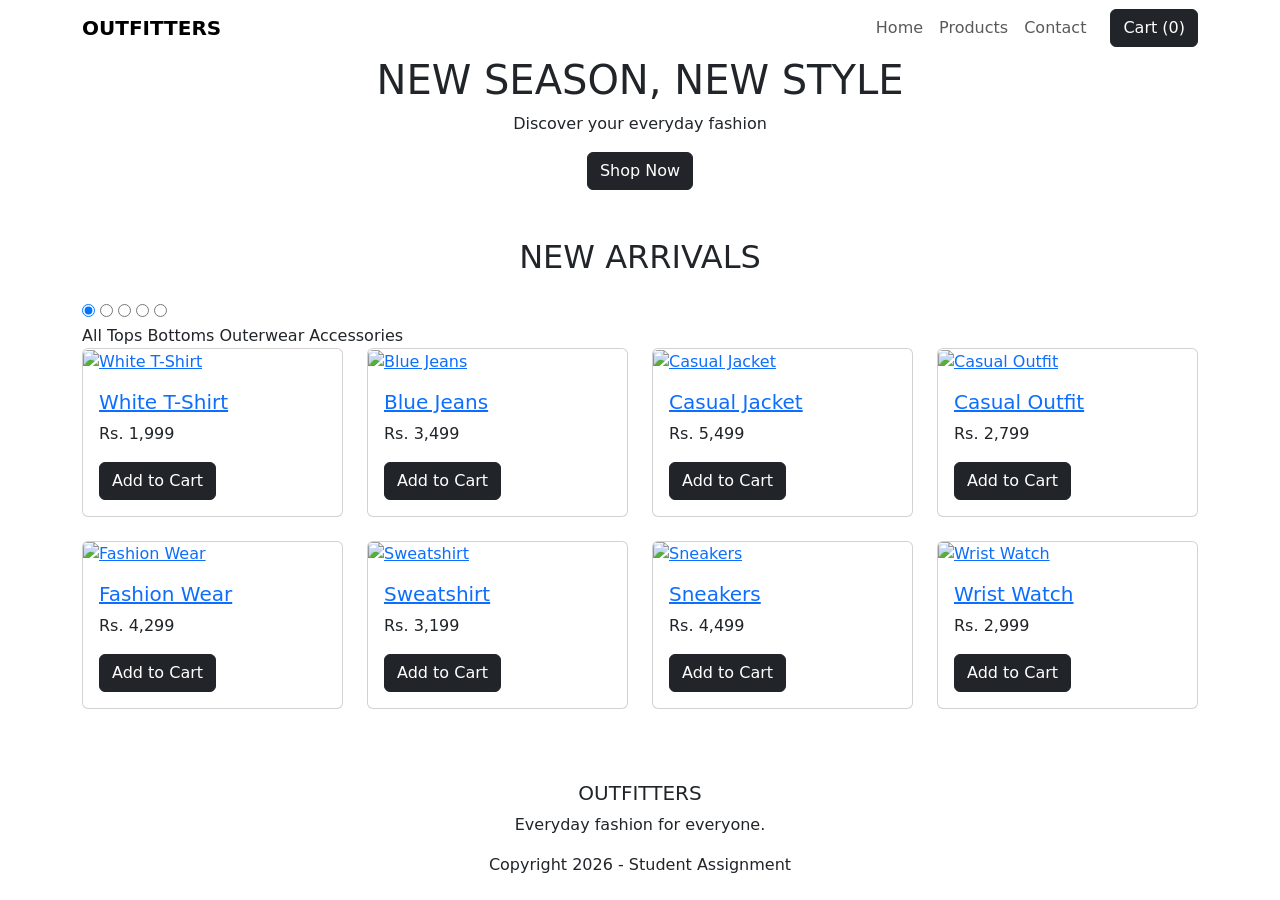
==== midterm/midterm/Task 1 - CSS-only category filter/index.html @ 2aee16c9 "Rename midterm/index.html to midterm/midterm/Task 1 - CSS-only category filter/index.html" ====
<!DOCTYPE html>
<html lang="en">
<head>
    <meta charset="UTF-8">
    <meta name="viewport" content="width=device-width, initial-scale=1.0">
    <title>Outfitters</title>

    <link href="https://cdn.jsdelivr.net/npm/bootstrap@5.3.3/dist/css/bootstrap.min.css" rel="stylesheet">

    <link rel="stylesheet" href="styles.css">
</head>
<body>

    <nav class="navbar navbar-expand-lg navbar-light bg-white">
        <div class="container">
            <a class="navbar-brand fw-bold" href="index.html">OUTFITTERS</a>

            <button class="navbar-toggler" type="button"
                    data-bs-toggle="collapse" data-bs-target="#menu"
                    aria-label="Toggle navigation">
                <span class="navbar-toggler-icon"></span>
            </button>

            <div class="collapse navbar-collapse" id="menu">
                <ul class="navbar-nav ms-auto">
                    <li class="nav-item">
                        <a class="nav-link" href="index.html">Home</a>
                    </li>
                    <li class="nav-item">
                        <a class="nav-link" href="#products">Products</a>
                    </li>
                    <li class="nav-item">
                        <a class="nav-link" href="#footer">Contact</a>
                    </li>
                </ul>

                <a href="#" class="btn btn-dark ms-lg-3">Cart (0)</a>
            </div>
        </div>
    </nav>

    <div class="banner text-center">
        <h1>NEW SEASON, NEW STYLE</h1>
        <p>Discover your everyday fashion</p>
        <a href="#products" class="btn btn-dark">Shop Now</a>
    </div>

    <div class="container my-5" id="products">

        <h2 class="text-center mb-4">NEW ARRIVALS</h2>



        <div class="category-section">

            <input type="radio" name="category" id="all" checked>
            <input type="radio" name="category" id="tops">
            <input type="radio" name="category" id="bottoms">
            <input type="radio" name="category" id="outerwear">
            <input type="radio" name="category" id="accessories">

            <div class="category-filters">

                <label for="all">All</label>

                <label for="tops">Tops</label>

                <label for="bottoms">Bottoms</label>

                <label for="outerwear">Outerwear</label>

                <label for="accessories">Accessories</label>

            </div>

            <div class="row" id="productGrid">

                <!-- Product 1: Tops -->
                <div class="col-6 col-md-4 col-lg-3 mb-4 product-item" data-category="tops">
                    <div class="card">
                        <a href="product.html">
                            <img src="https://images.unsplash.com/photo-1521572163474-6864f9cf17ab?w=400"
                                 class="card-img-top" alt="White T-Shirt">
                        </a>
                        <div class="card-body">
                            <h5><a href="product.html" class="product-name">White T-Shirt</a></h5>
                            <p>Rs. 1,999</p>
                            <button type="button" class="btn btn-dark">Add to Cart</button>
                        </div>
                    </div>
                </div>

                <div class="col-6 col-md-4 col-lg-3 mb-4 product-item" data-category="bottoms">
                    <div class="card">
                        <a href="product.html">
                            <img src="https://images.unsplash.com/photo-1542272604-787c3835535d?w=400"
                                 class="card-img-top" alt="Blue Jeans">
                        </a>
                        <div class="card-body">
                            <h5><a href="product.html" class="product-name">Blue Jeans</a></h5>
                            <p>Rs. 3,499</p>
                            <button type="button" class="btn btn-dark">Add to Cart</button>
                        </div>
                    </div>
                </div>

                <div class="col-6 col-md-4 col-lg-3 mb-4 product-item" data-category="outerwear">
                    <div class="card">
                        <a href="product.html">
                            <img src="https://images.unsplash.com/photo-1551028719-00167b16eac5?w=400"
                                 class="card-img-top" alt="Casual Jacket">
                        </a>
                        <div class="card-body">
                            <h5><a href="product.html" class="product-name">Casual Jacket</a></h5>
                            <p>Rs. 5,499</p>
                            <button type="button" class="btn btn-dark">Add to Cart</button>
                        </div>
                    </div>
                </div>

                <div class="col-6 col-md-4 col-lg-3 mb-4 product-item" data-category="tops">
                    <div class="card">
                        <a href="product.html">
                            <img src="https://images.unsplash.com/photo-1544441893-675973e31985?w=400"
                                 class="card-img-top" alt="Casual Outfit">
                        </a>
                        <div class="card-body">
                            <h5><a href="product.html" class="product-name">Casual Outfit</a></h5>
                            <p>Rs. 2,799</p>
                            <button type="button" class="btn btn-dark">Add to Cart</button>
                        </div>
                    </div>
                </div>

                <div class="col-6 col-md-4 col-lg-3 mb-4 product-item" data-category="tops">
                    <div class="card">
                        <a href="product.html">
                            <img src="https://images.unsplash.com/photo-1529139574466-a303027c1d8b?w=400"
                                 class="card-img-top" alt="Fashion Wear">
                        </a>
                        <div class="card-body">
                            <h5><a href="product.html" class="product-name">Fashion Wear</a></h5>
                            <p>Rs. 4,299</p>
                            <button type="button" class="btn btn-dark">Add to Cart</button>
                        </div>
                    </div>
                </div>

                <div class="col-6 col-md-4 col-lg-3 mb-4 product-item" data-category="tops">
                    <div class="card">
                        <a href="product.html">
                            <img src="https://images.unsplash.com/photo-1523398002811-999ca8dec234?w=400"
                                 class="card-img-top" alt="Sweatshirt">
                        </a>
                        <div class="card-body">
                            <h5><a href="product.html" class="product-name">Sweatshirt</a></h5>
                            <p>Rs. 3,199</p>
                            <button type="button" class="btn btn-dark">Add to Cart</button>
                        </div>
                    </div>
                </div>

                <div class="col-6 col-md-4 col-lg-3 mb-4 product-item" data-category="accessories">
                    <div class="card">
                        <a href="product.html">
                            <img src="https://images.unsplash.com/photo-1525966222134-fcfa99b8ae77?w=400"
                                 class="card-img-top" alt="Sneakers">
                        </a>
                        <div class="card-body">
                            <h5><a href="product.html" class="product-name">Sneakers</a></h5>
                            <p>Rs. 4,499</p>
                            <button type="button" class="btn btn-dark">Add to Cart</button>
                        </div>
                    </div>
                </div>

                <div class="col-6 col-md-4 col-lg-3 mb-4 product-item" data-category="accessories">
                    <div class="card">
                        <a href="product.html">
                            <img src="https://images.unsplash.com/photo-1523275335684-37898b6baf30?w=400"
                                 class="card-img-top" alt="Wrist Watch">
                        </a>
                        <div class="card-body">
                            <h5><a href="product.html" class="product-name">Wrist Watch</a></h5>
                            <p>Rs. 2,999</p>
                            <button type="button" class="btn btn-dark">Add to Cart</button>
                        </div>
                    </div>
                </div>

            </div>
        </div>
    </div>

    <footer id="footer" class="text-center">
        <h5>OUTFITTERS</h5>
        <p>Everyday fashion for everyone.</p>
        <p>Copyright 2026 - Student Assignment</p>
    </footer>

    <script src="https://cdn.jsdelivr.net/npm/bootstrap@5.3.3/dist/js/bootstrap.bundle.min.js"></script>

</body>
</html>
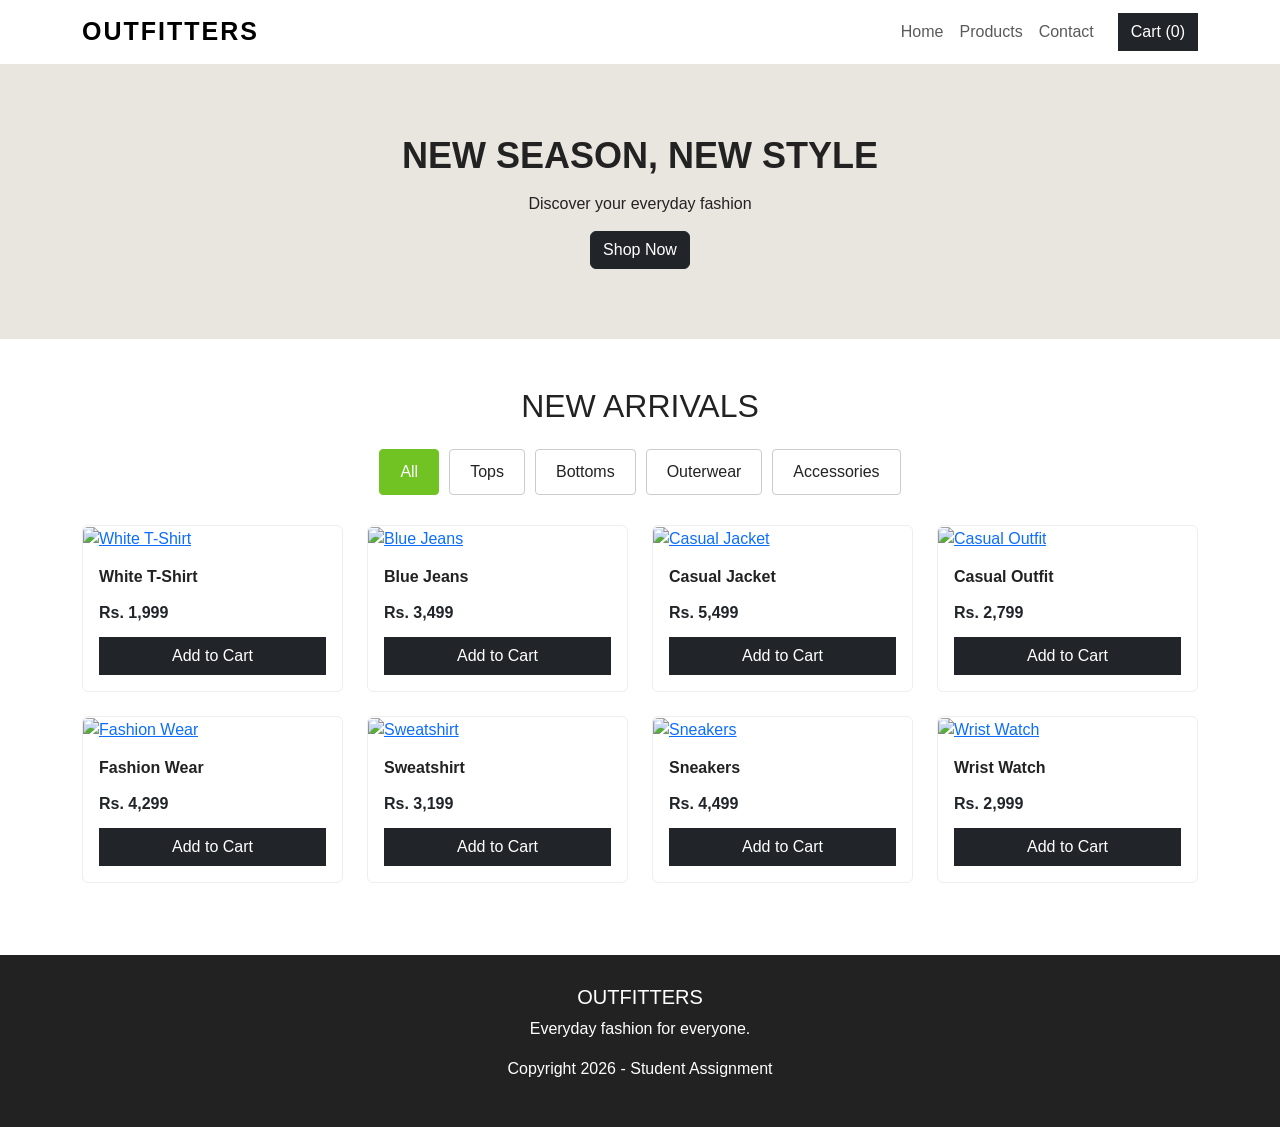
==== commit 6e5e4064: "Add files via upload" ====
--- a/midterm/midterm/Task 1 - CSS-only category filter/index.html
+++ b/midterm/midterm/Task 1 - CSS-only category filter/index.html
@@ -202,4 +202,4 @@
     <script src="https://cdn.jsdelivr.net/npm/bootstrap@5.3.3/dist/js/bootstrap.bundle.min.js"></script>
 
 </body>
-</html>
+</html>
--- a/midterm/midterm/Task 1 - CSS-only category filter/styles.css
+++ b/midterm/midterm/Task 1 - CSS-only category filter/styles.css
@@ -0,0 +1,166 @@
+
+
+body {
+    font-family: Arial, sans-serif;
+    background-color: white;
+    color: #222;
+}
+
+.navbar-brand {
+    font-size: 25px;
+    letter-spacing: 2px;
+}
+
+.navbar .btn {
+    border-radius: 0;
+}
+
+.banner {
+    background-color: #e9e5df;
+    padding: 70px 15px;
+}
+
+.banner h1 {
+    font-size: 36px;
+    font-weight: bold;
+}
+
+.banner p {
+    margin: 15px 0;
+}
+
+.category-section input[type="radio"] {
+    display: none;
+}
+
+.category-filters {
+    display: flex;
+    justify-content: center;
+    flex-wrap: wrap;
+    gap: 10px;
+    margin-bottom: 30px;
+}
+
+.category-filters label {
+    padding: 10px 20px;
+    border: 1px solid #ccc;
+    border-radius: 4px;
+    cursor: pointer;
+    transition: 0.2s;
+}
+
+.category-filters label:hover {
+    color: hsl(91, 70%, 45%);
+    border-color: hsl(91, 70%, 45%);
+}
+
+#all:checked ~ .category-filters label[for="all"],
+#tops:checked ~ .category-filters label[for="tops"],
+#bottoms:checked ~ .category-filters label[for="bottoms"],
+#outerwear:checked ~ .category-filters label[for="outerwear"],
+#accessories:checked ~ .category-filters label[for="accessories"] {
+    background-color: hsl(91, 70%, 45%);
+    color: white;
+    border-color: hsl(91, 70%, 45%);
+}
+
+#tops:checked ~ #productGrid .product-item:not([data-category="tops"]),
+#bottoms:checked ~ #productGrid .product-item:not([data-category="bottoms"]),
+#outerwear:checked ~ #productGrid .product-item:not([data-category="outerwear"]),
+#accessories:checked ~ #productGrid .product-item:not([data-category="accessories"]) {
+    display: none;
+}
+
+.product-item {
+    display: flex;
+}
+.product-item .card {
+    width: 100%;
+    height: 100%;
+    display: flex;
+    flex-direction: column;
+    border: 1px solid #eee;
+}
+
+.product-item .card img {
+    width: 100%;
+    height: 230px;
+    object-fit: cover;
+}
+
+.product-item .card-body {
+    display: flex;
+    flex-direction: column;
+    flex-grow: 1;
+}
+
+.card h5 {
+    font-size: 16px;
+    font-weight: bold;
+    min-height: 24px;
+    margin-bottom: 10px;
+}
+
+.card p {
+    font-weight: bold;
+    margin-bottom: 12px;
+}
+
+.product-name {
+    color: #222;
+    text-decoration: none;
+}
+
+.product-name:hover {
+    color: #777;
+}
+
+.card .btn {
+    width: 100%;
+    border-radius: 0;
+    margin-top: auto;
+}
+
+footer {
+    background-color: #222;
+    color: white;
+    padding: 30px 10px;
+    margin-top: 30px;
+}
+
+@media (max-width: 576px) {
+
+    .banner {
+        padding: 45px 10px;
+    }
+
+    .banner h1 {
+        font-size: 25px;
+    }
+
+    .category-filters {
+        gap: 6px;
+    }
+
+    .category-filters label {
+        padding: 8px 12px;
+        font-size: 13px;
+    }
+
+    .product-item .card img {
+        height: 160px;
+    }
+
+    .card h5 {
+        font-size: 14px;
+        min-height: 34px;
+    }
+
+    .product-item .card-body {
+        padding: 10px;
+    }
+
+    .card .btn {
+        font-size: 12px;
+    }
+}
